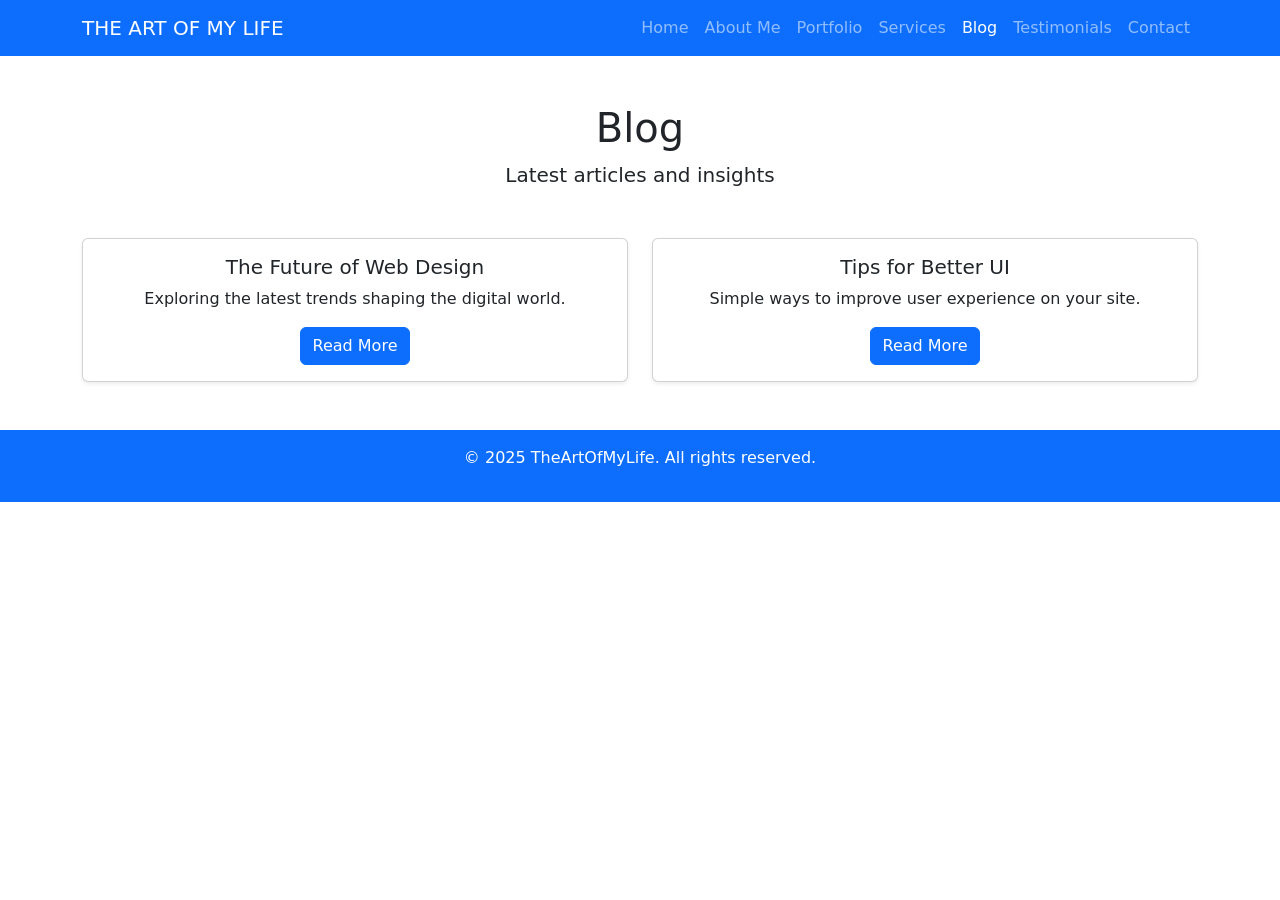
==== blog.html @ 87d5d6be "Add files via upload" ====
<!DOCTYPE html>
<html lang="en">
<head>
  <meta charset="UTF-8">
  <meta name="viewport" content="width=device-width, initial-scale=1">
  <title>Blog | THE ART OF MY LIFE</title>

   <link href="https://cdn.jsdelivr.net/npm/bootstrap@5.3.2/dist/css/bootstrap.min.css" rel="stylesheet">
  <link rel="stylesheet" href="css/style.css">
  <link href="https://fonts.googleapis.com/css2?family=Poppins:wght@400;700&display=swap" rel="stylesheet">
</head>

<body>

<nav class="navbar navbar-expand-lg navbar-dark bg-primary">
  <div class="container">
    <a class="navbar-brand" href="index.html">THE ART OF MY LIFE</a>
    <button class="navbar-toggler" type="button" data-bs-toggle="collapse" data-bs-target="#navbarNav">
      <span class="navbar-toggler-icon"></span>
    </button>

    <div class="collapse navbar-collapse justify-content-end" id="navbarNav">
      <ul class="navbar-nav">
        <li class="nav-item"><a class="nav-link" href="index.html">Home</a></li>
        <li class="nav-item"><a class="nav-link" href="about.html">About Me</a></li>
        <li class="nav-item"><a class="nav-link" href="portfolio.html">Portfolio</a></li>
        <li class="nav-item"><a class="nav-link" href="services.html">Services</a></li>
        <li class="nav-item"><a class="nav-link active" href="blog.html">Blog</a></li>
        <li class="nav-item"><a class="nav-link" href="testimonials.html">Testimonials</a></li>
        <li class="nav-item"><a class="nav-link" href="contact.html">Contact</a></li>
      </ul>
    </div>
  </div>
</nav>

<!-- Main Content -->
<main class="container py-5 text-center">
  <h1>Blog</h1>
  <p class="lead mb-5">Latest articles and insights</p>

  <div class="row g-4">
    <div class="col-md-6">
      <div class="card shadow-sm">
        <div class="card-body">
          <h5 class="card-title">The Future of Web Design</h5>
          <p class="card-text">Exploring the latest trends shaping the digital world.</p>
          <a href="https://www.digitalsilk.com/digital-trends/future-of-web-design/" class="btn btn-primary">Read More</a>
        </div>
      </div>
    </div>

    <div class="col-md-6">
      <div class="card shadow-sm">
        <div class="card-body">
          <h5 class="card-title">Tips for Better UI</h5>
          <p class="card-text">Simple ways to improve user experience on your site.</p>
          <a href="https://www.uidesign.tips/ui-tips" class="btn btn-primary">Read More</a>
        </div>
      </div>
    </div>
  </div>
</main>

<footer class="bg-primary text-white text-center py-3">
  <p>© 2025 TheArtOfMyLife. All rights reserved.</p>
</footer>

<script src="https://cdn.jsdelivr.net/npm/bootstrap@5.3.2/dist/js/bootstrap.bundle.min.js"></script>

</body>
</html>
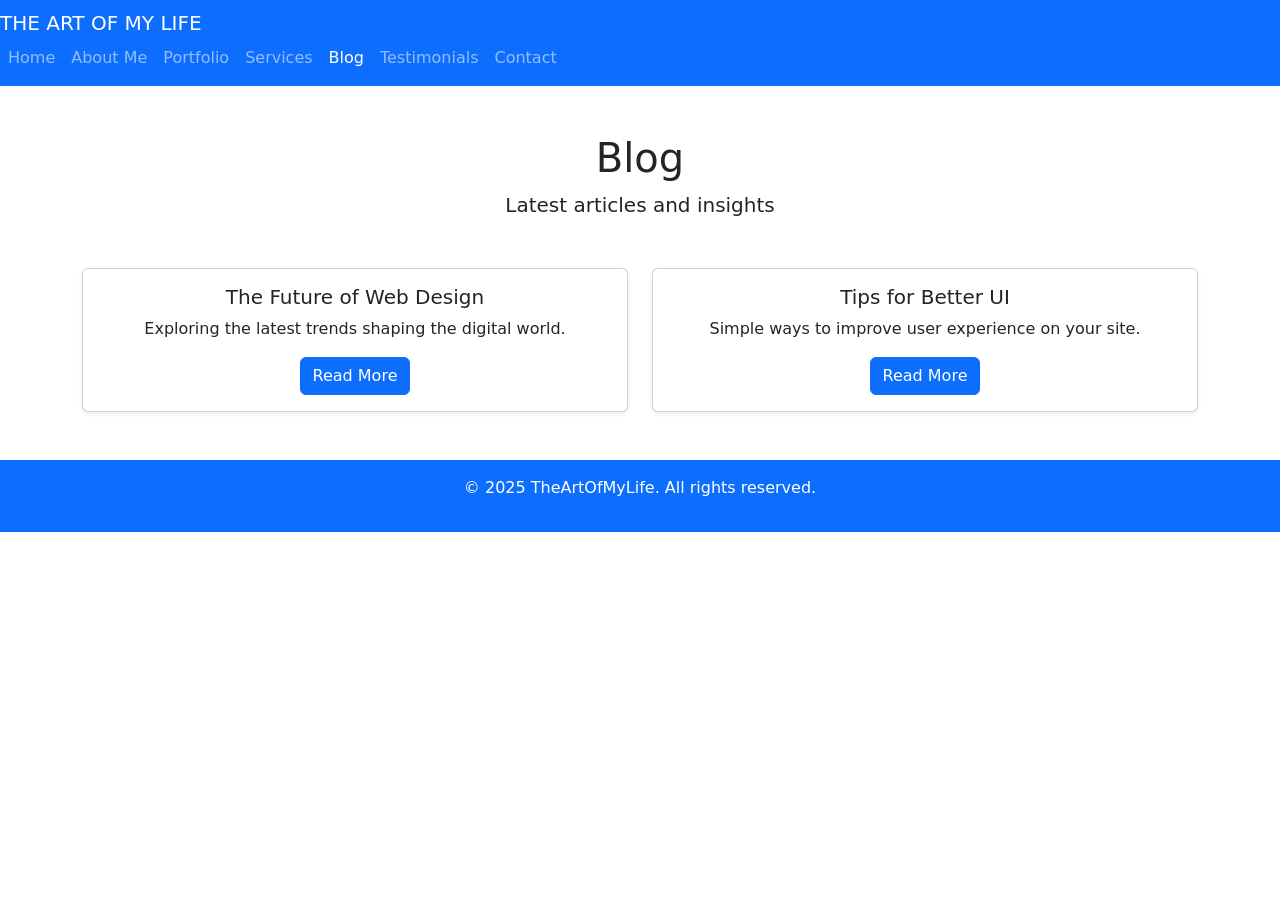
==== commit e4c3e69d: "Add files via upload" ====
--- a/blog.html
+++ b/blog.html
@@ -13,7 +13,7 @@
 <body>
 
 <nav class="navbar navbar-expand-lg navbar-dark bg-primary">
-  <div class="container">
+  <div class="wrapper">
     <a class="navbar-brand" href="index.html">THE ART OF MY LIFE</a>
     <button class="navbar-toggler" type="button" data-bs-toggle="collapse" data-bs-target="#navbarNav">
       <span class="navbar-toggler-icon"></span>
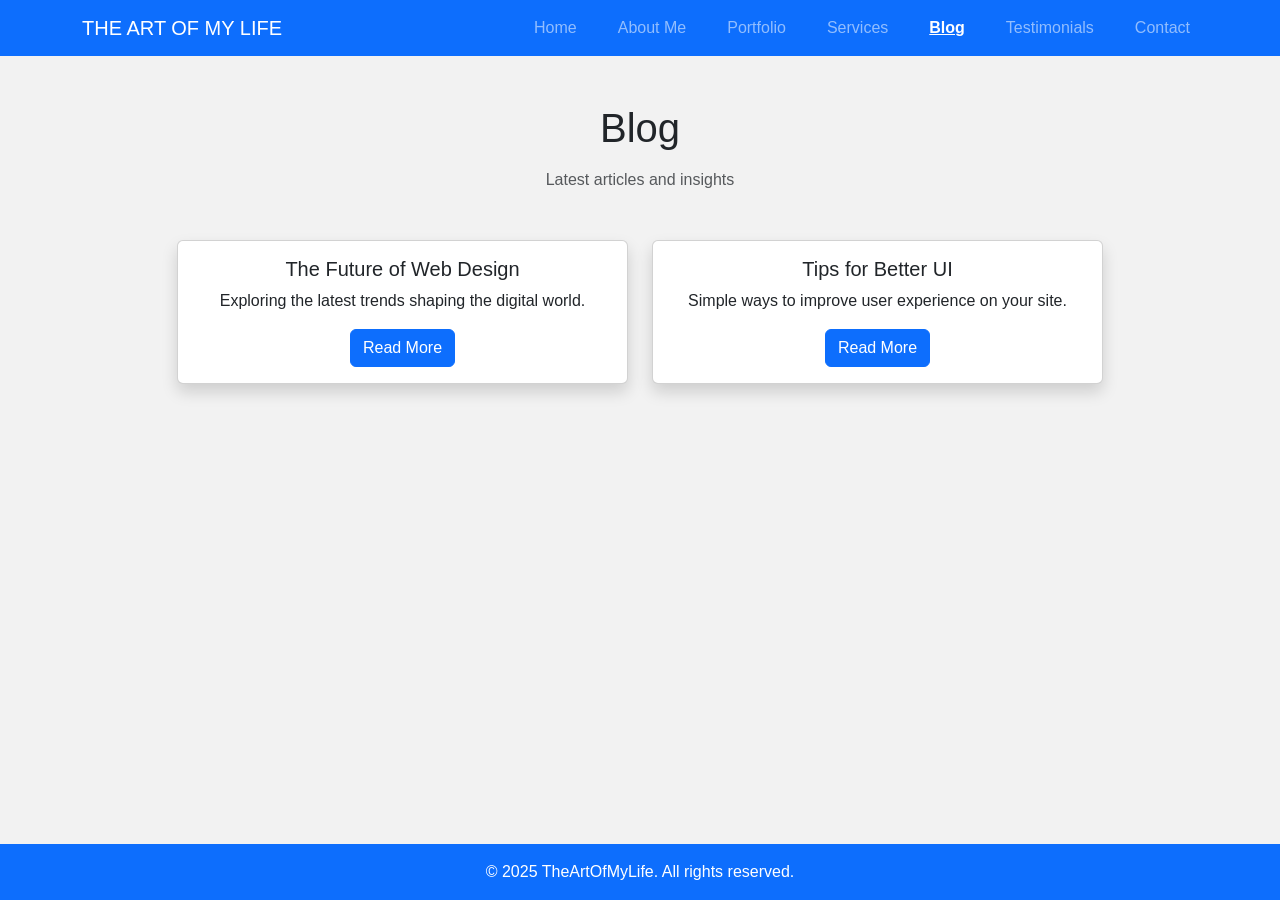
==== commit 720623bb: "Add files via upload" ====
--- a/blog.html
+++ b/blog.html
@@ -2,71 +2,69 @@
 <html lang="en">
 <head>
   <meta charset="UTF-8">
+  <title>Blog | THE ART OF MY LIFE</title>
   <meta name="viewport" content="width=device-width, initial-scale=1">
-  <title>Blog | THE ART OF MY LIFE</title>
+  <!-- Bootstrap 5 CDN -->
+  <link href="https://cdn.jsdelivr.net/npm/bootstrap@5.3.0/dist/css/bootstrap.min.css" rel="stylesheet">
+  <!-- Custom CSS -->
+  <link rel="stylesheet" href="style.css">
+</head>
+<body class="d-flex flex-column min-vh-100">
 
-   <link href="https://cdn.jsdelivr.net/npm/bootstrap@5.3.2/dist/css/bootstrap.min.css" rel="stylesheet">
-  <link rel="stylesheet" href="css/style.css">
-  <link href="https://fonts.googleapis.com/css2?family=Poppins:wght@400;700&display=swap" rel="stylesheet">
-</head>
+  <!-- Navbar -->
+  <nav class="navbar navbar-expand-lg navbar-dark bg-primary">
+    <div class="container">
+      <a class="navbar-brand" href="#">THE ART OF MY LIFE</a>
+      <button class="navbar-toggler" type="button" data-bs-toggle="collapse" data-bs-target="#navbarNav">
+        <span class="navbar-toggler-icon"></span>
+      </button>
+      <div class="collapse navbar-collapse" id="navbarNav">
+        <ul class="navbar-nav ms-auto">
+          <li class="nav-item"><a class="nav-link" href="index.html">Home</a></li>
+          <li class="nav-item"><a class="nav-link" href="about.html">About Me</a></li>
+          <li class="nav-item"><a class="nav-link" href="portfolio.html">Portfolio</a></li>
+          <li class="nav-item"><a class="nav-link" href="services.html">Services</a></li>
+          <li class="nav-item"><a class="nav-link active" href="blog.html">Blog</a></li>
+          <li class="nav-item"><a class="nav-link" href="testimonials.html">Testimonials</a></li>
+          <li class="nav-item"><a class="nav-link" href="contact.html">Contact</a></li>
+        </ul>
+      </div>
+    </div>
+  </nav>
 
-<body>
+  <!-- Main Content -->
+  <main class="container my-5">
+    <h1 class="text-center mb-3">Blog</h1>
+    <p class="text-center text-muted mb-5">Latest articles and insights</p>
 
-<nav class="navbar navbar-expand-lg navbar-dark bg-primary">
-  <div class="wrapper">
-    <a class="navbar-brand" href="index.html">THE ART OF MY LIFE</a>
-    <button class="navbar-toggler" type="button" data-bs-toggle="collapse" data-bs-target="#navbarNav">
-      <span class="navbar-toggler-icon"></span>
-    </button>
-
-    <div class="collapse navbar-collapse justify-content-end" id="navbarNav">
-      <ul class="navbar-nav">
-        <li class="nav-item"><a class="nav-link" href="index.html">Home</a></li>
-        <li class="nav-item"><a class="nav-link" href="about.html">About Me</a></li>
-        <li class="nav-item"><a class="nav-link" href="portfolio.html">Portfolio</a></li>
-        <li class="nav-item"><a class="nav-link" href="services.html">Services</a></li>
-        <li class="nav-item"><a class="nav-link active" href="blog.html">Blog</a></li>
-        <li class="nav-item"><a class="nav-link" href="testimonials.html">Testimonials</a></li>
-        <li class="nav-item"><a class="nav-link" href="contact.html">Contact</a></li>
-      </ul>
-    </div>
-  </div>
-</nav>
-
-<!-- Main Content -->
-<main class="container py-5 text-center">
-  <h1>Blog</h1>
-  <p class="lead mb-5">Latest articles and insights</p>
-
-  <div class="row g-4">
-    <div class="col-md-6">
-      <div class="card shadow-sm">
-        <div class="card-body">
-          <h5 class="card-title">The Future of Web Design</h5>
-          <p class="card-text">Exploring the latest trends shaping the digital world.</p>
-          <a href="https://www.digitalsilk.com/digital-trends/future-of-web-design/" class="btn btn-primary">Read More</a>
+    <div class="row justify-content-center">
+      <div class="col-md-5 mb-4">
+        <div class="card shadow">
+          <div class="card-body text-center">
+            <h5 class="card-title">The Future of Web Design</h5>
+            <p class="card-text">Exploring the latest trends shaping the digital world.</p>
+            <a href="https://www.digitalsilk.com/digital-trends/future-of-web-design/" class="btn btn-primary">Read More</a>
+          </div>
+        </div>
+      </div>
+      <div class="col-md-5 mb-4">
+        <div class="card shadow">
+          <div class="card-body text-center">
+            <h5 class="card-title">Tips for Better UI</h5>
+            <p class="card-text">Simple ways to improve user experience on your site.</p>
+            <a href="https://www.uidesign.tips/ui-tips" class="btn btn-primary">Read More</a>
+          </div>
         </div>
       </div>
     </div>
+  </main>
 
-    <div class="col-md-6">
-      <div class="card shadow-sm">
-        <div class="card-body">
-          <h5 class="card-title">Tips for Better UI</h5>
-          <p class="card-text">Simple ways to improve user experience on your site.</p>
-          <a href="https://www.uidesign.tips/ui-tips" class="btn btn-primary">Read More</a>
-        </div>
-      </div>
-    </div>
-  </div>
-</main>
+  <!-- Footer -->
+  <footer class="bg-primary text-white text-center py-3 mt-auto">
+    © 2025 TheArtOfMyLife. All rights reserved.
+  </footer>
 
-<footer class="bg-primary text-white text-center py-3">
-  <p>© 2025 TheArtOfMyLife. All rights reserved.</p>
-</footer>
-
-<script src="https://cdn.jsdelivr.net/npm/bootstrap@5.3.2/dist/js/bootstrap.bundle.min.js"></script>
-
+  <!-- Bootstrap JS -->
+  <script src="https://cdn.jsdelivr.net/npm/bootstrap@5.3.0/dist/js/bootstrap.bundle.min.js"></script>
 </body>
 </html>
-
--- a/style.css
+++ b/style.css
@@ -0,0 +1,73 @@
+/* Reset and global styles */
+* {
+  margin: 0;
+  padding: 0;
+  box-sizing: border-box;
+}
+
+html, body {
+  height: 100%;
+}
+
+body {
+  font-family: "Segoe UI", Arial, sans-serif;
+  background-color: #f2f2f2; /* ✅ add here */
+  display: flex;
+  flex-direction: column;
+  min-height: 100vh;
+}
+
+main {
+  flex: 1;
+}
+
+/* Header styling */
+header {
+  background-color: #0c6eff;
+  padding: 15px 40px;
+  border-top-left-radius: 8px;
+  border-top-right-radius: 8px;
+}
+
+/* Flex container for logo and nav */
+.header-container {
+  max-width: 1200px;
+  margin: 0 auto;
+  display: flex;
+  justify-content: space-between;
+  align-items: center;
+}
+
+/* Logo */
+.logo {
+  color: white;
+  font-weight: bold;
+  font-size: 18px;
+  text-transform: uppercase;
+  letter-spacing: 0.5px;
+}
+
+/* Navigation menu */
+nav ul {
+  list-style: none;
+  display: flex;
+  gap: 25px;
+}
+
+nav ul li a {
+  color: white;
+  text-decoration: none;
+  font-size: 14px;
+  transition: all 0.2s ease;
+}
+
+nav ul li a:hover {
+  opacity: 0.8;
+}
+
+nav ul li a.active {
+  font-weight: bold;
+  text-decoration: underline;
+}
+
+
